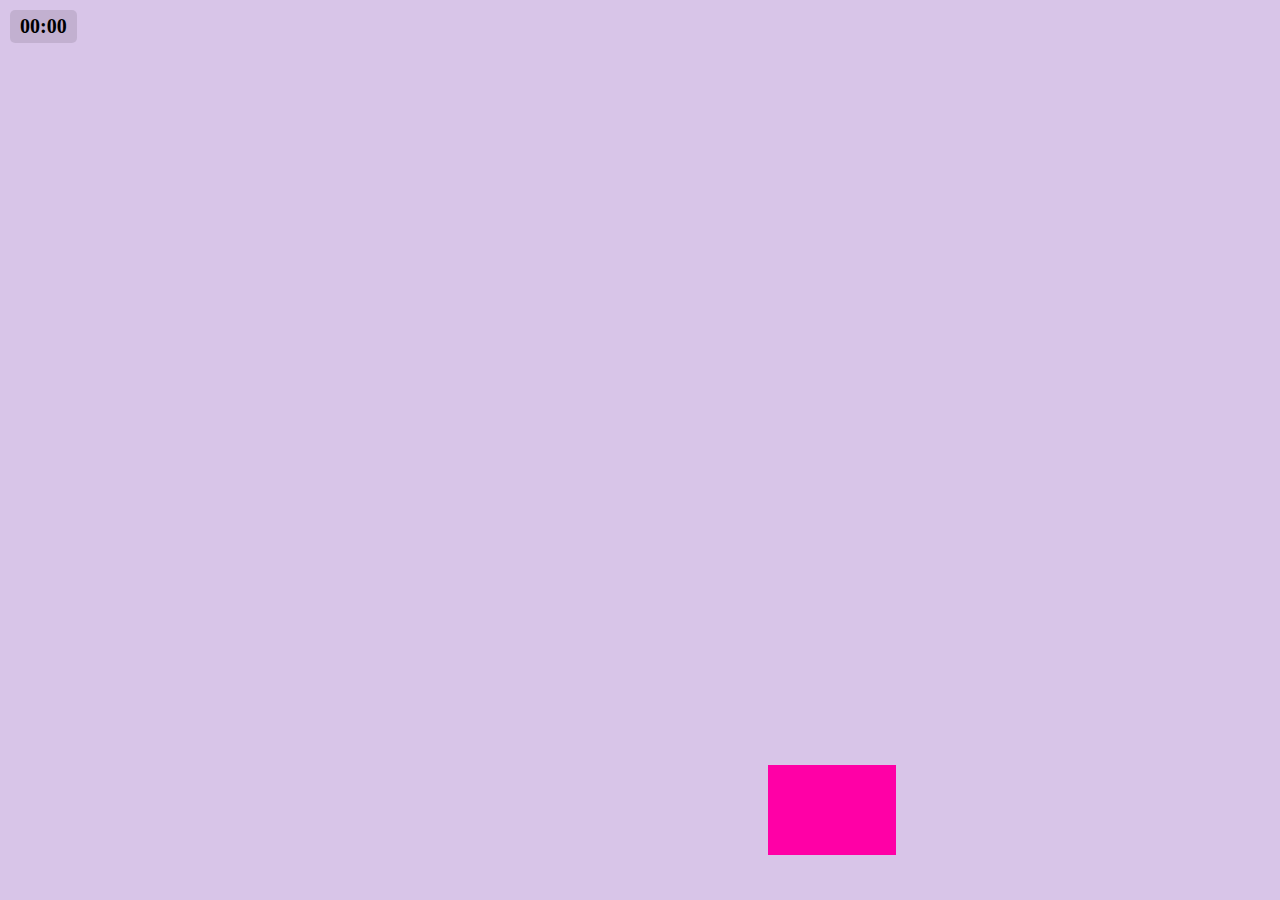
==== index.html @ feca7fac "update on player and obstacle class" ====
<!DOCTYPE html>
<html lang="en">
<head>
    <meta charset="UTF-8">
    <meta name="viewport" content="width=device-width, initial-scale=1.0">
    <title>OOP Game</title>

    <link rel="stylesheet" href="./css/main.css">
</head>
<body>
    
    <div id="board">
        <div id="player"></div>
    </div>
    <div id="timer">00:00</div>
    <script src="./js/classPlayer.js"></script>
    <script src="./js/classObstacle.js"></script>
    <script src="./js/main.js"></script>
</body>
</html>
---- css/main.css ----
body {
    margin: 0;
    padding: 0;
}

#board {
    width: 100vw;
    height: 100vh;
    background-color: rgb(216, 197, 232);
    position: center;
    overflow: hidden;
}

#player {
    background-color: rgb(255, 0, 166);
    position: absolute;
}

.obstacle {
    background-color: rgb(110, 28, 110);
    position: absolute;
}


#page-gameover {
    text-align: center;
    background-color: rgb(216, 197, 232);
}

#timer {
    position: absolute;
    top: 10px;
    left: 10px;
    font-size: 20px;
    font-weight: bold;
    background: rgba(0, 0, 0, 0.1);
    padding: 5px 10px;
    border-radius: 5px;
  }

  #timer-over {
    position: absolute;
    top: 10px;
    left: 10px;
    font-size: 20px;
    font-weight: bold;
    background: rgba(0, 0, 0, 0.1);
    padding: 5px 10px;
    border-radius: 5px;
  }
  #message {
    text-align: center;
    margin-top: 50px;
    font-size: 24px;
    color: red;
  }
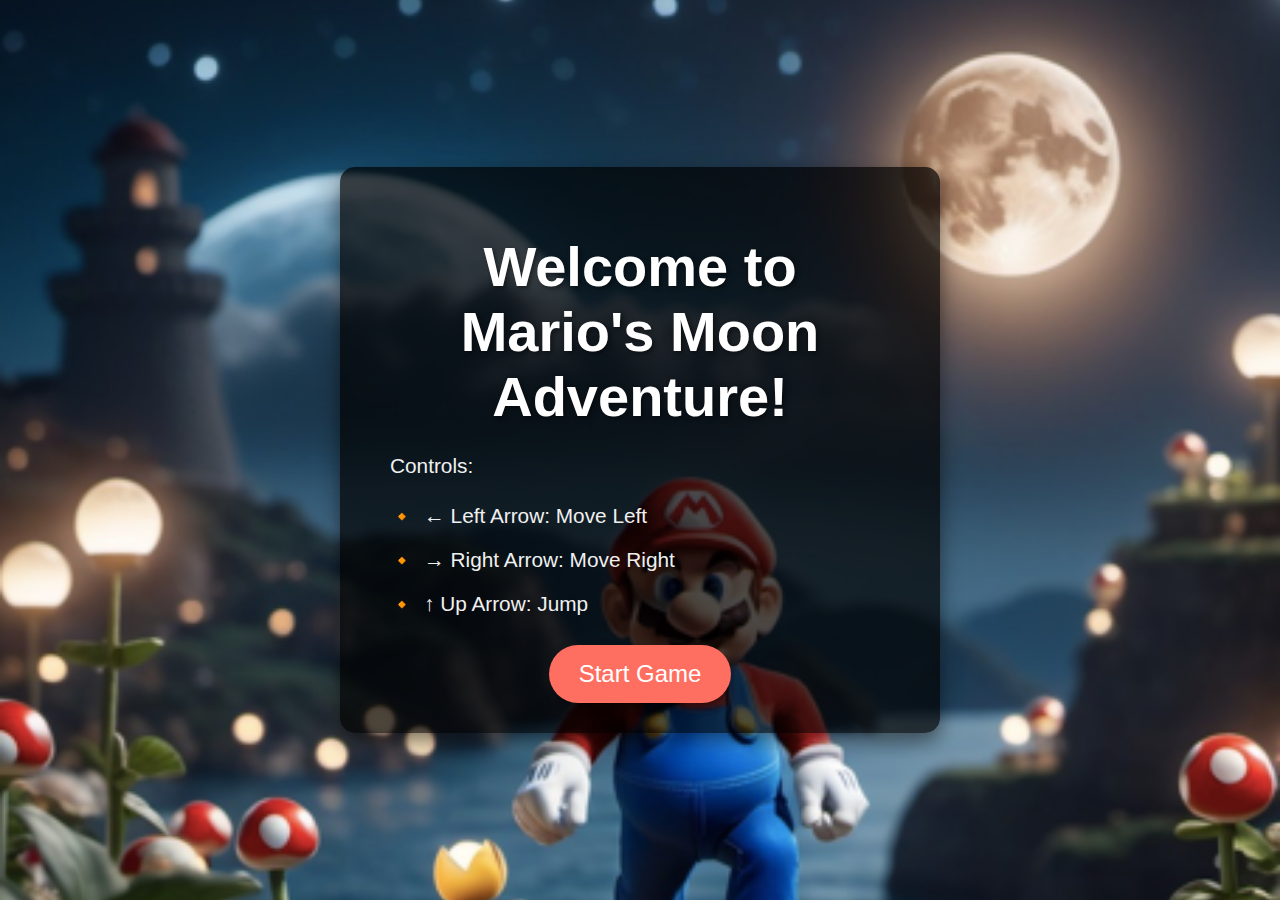
==== commit ee7821e8: "fix:use reletive paths" ====
--- a/index.html
+++ b/index.html
@@ -1,20 +1,28 @@
 <!DOCTYPE html>
 <html lang="en">
+
 <head>
     <meta charset="UTF-8">
     <meta name="viewport" content="width=device-width, initial-scale=1.0">
-    <title>OOP Game</title>
-
+    <title>Game Home</title>
     <link rel="stylesheet" href="./css/main.css">
 </head>
-<body>
-    
-    <div id="board">
-        <div id="player"></div>
+
+<body id="page-home">
+    <div class="home-container">
+        <h1 class="game-title">Welcome to Mario's Moon Adventure!</h1>
+        <div class="controls">
+            <p>Controls:</p>
+            <ul>
+                <li>← Left Arrow: Move Left</li>
+                <li>→ Right Arrow: Move Right</li>
+                <li>↑ Up Arrow: Jump</li>
+            </ul>
+        </div>
+        <button id="start-button">Start Game</button>
     </div>
-    <div id="timer">00:00</div>
-    <script src="./js/classPlayer.js"></script>
-    <script src="./js/classObstacle.js"></script>
-    <script src="./js/main.js"></script>
+
+    <script src = "./js/startPage.js"></script>
 </body>
-</html>+
+</html>
--- a/css/main.css
+++ b/css/main.css
@@ -6,20 +6,37 @@
 #board {
     width: 100vw;
     height: 100vh;
-    background-color: rgb(216, 197, 232);
-    position: center;
+    background-image: url("../images/main.png"); /* Use background-image for images */
+    background-size: cover; /* Ensures the image covers the entire board */
+    background-repeat: no-repeat; /* Prevents the image from repeating */
+    background-position: center; /* Centers the image */
     overflow: hidden;
 }
 
 #player {
-    background-color: rgb(255, 0, 166);
+    /*background-color: url("../images/mario.png");
+    position: absolute;*/
+    background-image: url("../images/mario.png"); 
+    background-size: contain; /* Ensures the entire image fits inside the element */
+    background-repeat: no-repeat; /* Prevents the image from repeating */
+    background-position: center; /* Centers the image within the element */
+    width: 150px; /* Adjust width to fit the image */
+    height: 150px; /* Adjust height to fit the image */
     position: absolute;
 }
 
 .obstacle {
-    background-color: rgb(110, 28, 110);
+    /*background-color: rgb(110, 28, 110);
+    position: absolute;*/
+    background-image: url("../images/crow.png"); 
+    background-size: contain; /* Ensures the entire image fits inside the element */
+    background-repeat: no-repeat; /* Prevents the image from repeating */
+    background-position: center; /* Centers the image within the element */
+    width: 150px; /* Adjust width to fit the image */
+    height: 150px; /* Adjust height to fit the image */
     position: absolute;
 }
+
 
 
 #page-gameover {
@@ -33,24 +50,140 @@
     left: 10px;
     font-size: 20px;
     font-weight: bold;
-    background: rgba(0, 0, 0, 0.1);
+    background: rgba(255, 255, 255, 0.1);
+    color: white;
     padding: 5px 10px;
     border-radius: 5px;
   }
 
-  #timer-over {
-    position: absolute;
-    top: 10px;
-    left: 10px;
-    font-size: 20px;
-    font-weight: bold;
-    background: rgba(0, 0, 0, 0.1);
-    padding: 5px 10px;
-    border-radius: 5px;
-  }
-  #message {
+/* Center the entire content */
+#page-gameover {
+    display: flex;
+    justify-content: center;
+    align-items: center;
+    height: 100vh;
+    background-image: url("../images/end.png"); /* Path to your background image */
+    background-size: cover; /* Ensures the image covers the entire area */
+    background-position: center; /* Centers the image */
+    margin: 0;
+}
+
+/* Center the container */
+#container {
     text-align: center;
-    margin-top: 50px;
+    background: rgba(255, 255, 255, 0.8);
+    padding: 20px;
+    border-radius: 10px;
+    box-shadow: 0 4px 10px rgba(0, 0, 0, 0.2);
+}
+
+/* Styling for the message */
+#message {
+    margin-top: 20px;
     font-size: 24px;
     color: red;
-  }+}
+
+/* Styling for the button */
+#play-again {
+    margin-top: 20px;
+    padding: 10px 20px;
+    font-size: 16px;
+    background-color: rgb(110, 28, 110);
+    color: white;
+    border: none;
+    border-radius: 5px;
+    cursor: pointer;
+}
+#home {
+    margin-top: 20px;
+    padding: 10px 20px;
+    font-size: 16px;
+    background-color: rgb(110, 28, 110);
+    color: white;
+    border: none;
+    border-radius: 5px;
+    cursor: pointer;
+}
+
+#play-again:hover {
+    background-color: rgb(150, 50, 150);
+}
+
+#home:hover {
+    background-color: rgb(150, 50, 150);
+}
+
+/* General styles for the start page */
+#page-home {
+    display: flex;
+    justify-content: center;
+    align-items: center;
+    height: 100vh;
+    background-image: url("../images/start.png"); /* Replace with your background image */
+    background-size: cover;
+    background-position: center;
+    margin: 0;
+    font-family: Arial, sans-serif; /* Clean, modern font */
+}
+
+.home-container {
+    text-align: center;
+    color: white;
+    background: rgba(0, 0, 0, 0.7); /* Slightly darker background for contrast */
+    padding: 30px 50px;
+    border-radius: 15px;
+    box-shadow: 0 8px 20px rgba(0, 0, 0, 0.5);
+    max-width: 500px;
+    width: 90%; /* Responsive size */
+}
+
+.game-title {
+    font-size: 3.5rem;
+    margin-bottom: 20px;
+    text-shadow: 2px 2px 5px rgba(0, 0, 0, 0.5);
+}
+
+#start-button {
+    font-size: 1.5rem;
+    color: white;
+    background-color: #ff6f61; /* Warm, inviting color */
+    border: none;
+    padding: 15px 30px;
+    border-radius: 30px;
+    cursor: pointer;
+    box-shadow: 0 4px 10px rgba(0, 0, 0, 0.3);
+    transition: transform 0.2s, background-color 0.3s, box-shadow 0.3s;
+}
+
+#start-button:hover {
+    background-color: #ff4e3c;
+    transform: scale(1.1);
+    box-shadow: 0 6px 15px rgba(0, 0, 0, 0.4);
+}
+
+.controls {
+    font-size: 1.3rem;
+    margin: 25px 0;
+    color: #f0f0f0;
+    text-align: left; /* Align text inside controls */
+}
+
+.controls ul {
+    list-style-type: none;
+    padding: 0;
+    margin: 10px 0;
+}
+
+.controls li::before {
+    content: '🔸'; /* Modern bullet icon */
+    margin-right: 10px;
+    color: #ff6f61;
+    font-size: 1.2rem;
+}
+
+.controls li {
+    margin: 10px 0;
+    line-height: 1.6;
+}
+
